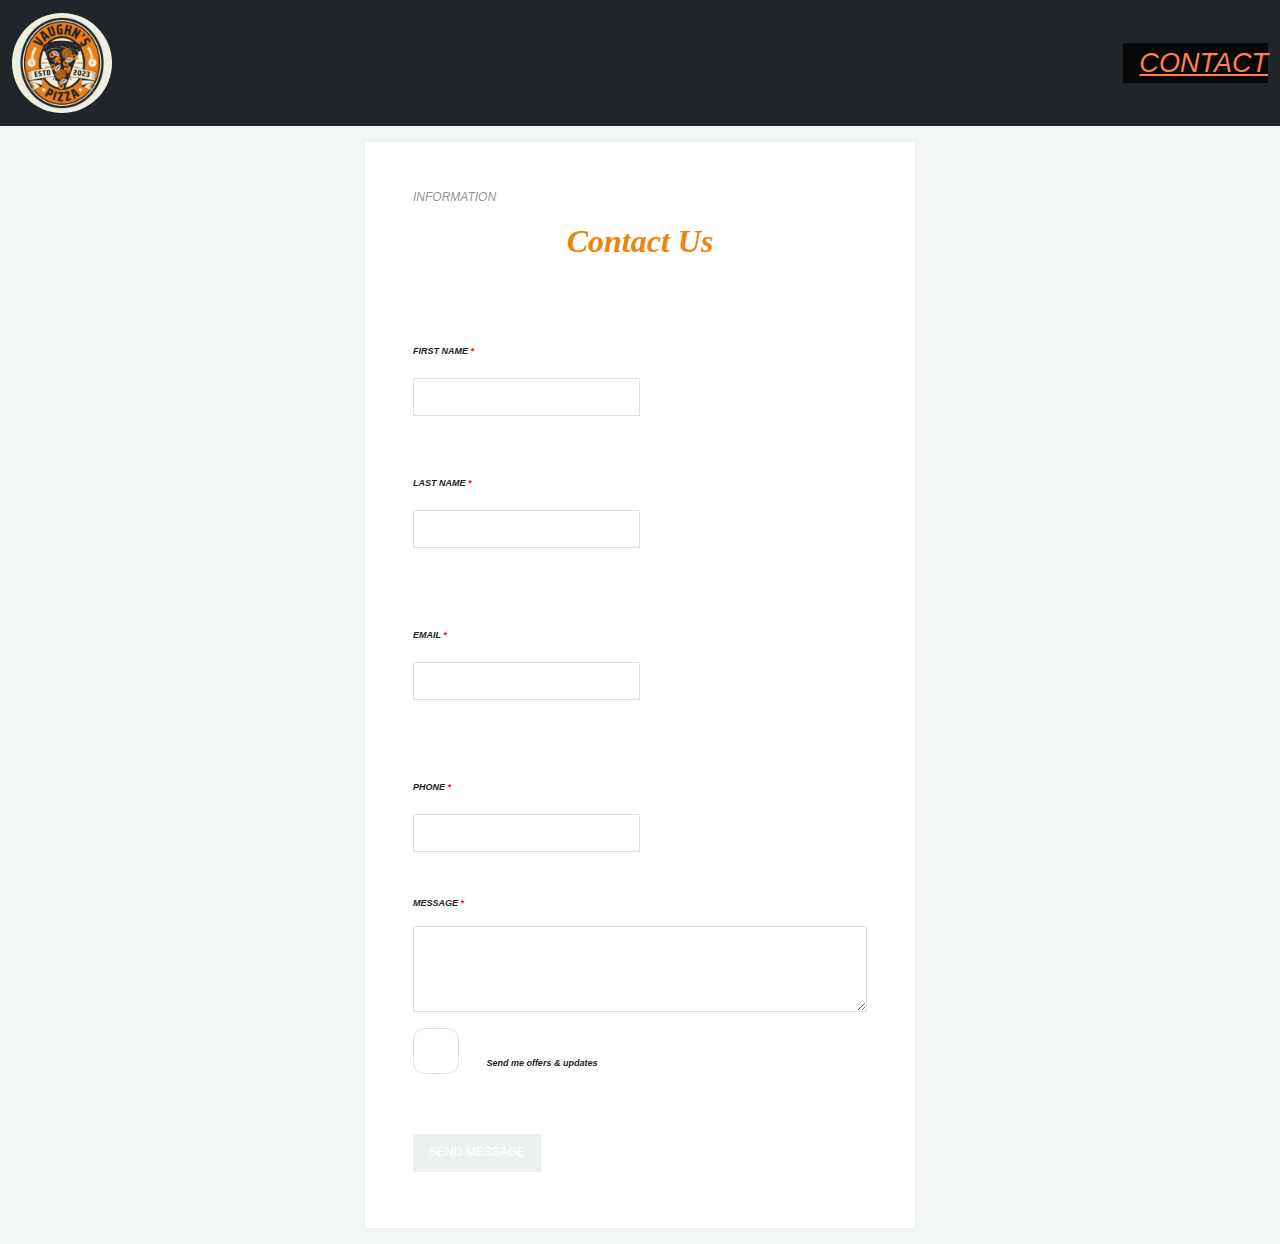
==== contact.html @ 2457ef6b "updating project" ====
<!DOCTYPE html>
<html lang="en">
<head>
    <meta charset="UTF-8">
    <meta name="viewport" content="width=device-width, initial-scale=1.0">
    <link href="https://cdn.jsdelivr.net/npm/bootstrap@5.3.3/dist/css/bootstrap.min.css" rel="stylesheet" integrity="sha384-QWTKZyjpPEjISv5WaRU9OFeRpok6YctnYmDr5pNlyT2bRjXh0JMhjY6hW+ALEwIH" crossorigin="anonymous">
    <link rel="stylesheet" href="./style.css">
   
    <title>Contact</title>
</head>
<body>
    <nav class="navbar navbar-expand-sm bg-dark navbar-dark">
        <div class="container-fluid">
          <a class="navbar-brand" href="#">
            <img src="./Vaughn’s.png" alt="Logo" style="width: 100px;" class="rounded-pill">
            <div class="NAVbar">
                <a href="#contact" class="NAVbar">CONTACT</a>
          </a>
        </div>
    </nav>
  
</head>

<body>
    <div class="container">
        <div class="row">
            <div class="card d-flex justify-content-center mx-auto my-3 p-5">
                <h6 class="text-muted">INFORMATION</h6>
                <h2>Contact Us</h2>
            
                    <div class="form-row">
                        <div class="form-group col-md-6 first">
                             <label for="inputFirstName">FIRST NAME <span>*</span></label>
                             <input type="text" class="form-control" id="inputFirstName" name="firstname" required>
                             <div id="fname_error" class="val_error"></div>
                           </div>
                           <div class="form-group col-md-6 first">
                              <label for="inputLastName">LAST NAME <span>*</span></label>
                              <input type="text" class="form-control" id="inputLastName" name="lastname">
                              <div id="lname_error" class="val_error"></div>
                        </div>	
                      </div>
                      <div class="form-row">
                        <div class="form-group col-md-6">
                             <label for="inputEmail">EMAIL <span>*</span></label>
                             <input type="email" class="form-control" id="inputEmail" name="youremail">
                             <div id="email_error" class="val_error"></div>
                           </div>
                           <div class="form-group col-md-6">
                              <label for="inputPhone">PHONE <span>*</span></label>
                              <input type="text" class="form-control" id="inputPhone" name="yourphoneno">
                              <div id="phone_error" class="val_error"></div>
                        </div>	
                      </div>
                      <div class="form-group mt-0">
                        <label for="exampleFormControlTextarea1">MESSAGE <span>*</span></label>
                        <textarea class="form-control" id="exampleFormControlTextarea1" rows="3" name="yourmessage"></textarea><div id="message_error" class="val_error"></div>
                      </div>
                      <div class="form-check form-check-inline">
                          <input class="form-check-input" type="checkbox" id="inlineCheckbox1" value="option1">
                          <label class="form-check-label" for="inlineCheckbox1">&nbsp;&nbsp;Send me offers & updates</label>
                    </div>
                    <div class="form-button pt-4">
                        <button type="submit" class="btn btn-primary btn-block btn-lg" value="Register" name="register"><span>SEND MESSAGE</span></button>
                    </div>
            </div>
        </div>
    </div>
</body>
</html>
---- style.css ----
div {
    font-style: italic;
    font-size: 130%;
}
img {
    background-size: cover;
}

  h2 {
    text-align: center;
  }
.carousel-image {
    width: 100%;
  height: fit-content;
}
.NAVbar {
    color: coral;
    text-align: justify;
    background-color: #070707;
}
.my-custom-button {
    background-color: #ff8c00; 
    color: #FFFFFF; /* White */
  }
.body {
    background: #0a0a0a;
  }
  
.ratings i {
    color: green;
  }
  
.install span {
    font-size: 12px;
  }
  
.col-md-4 {
    margin-top: 27px;
  }

  @import url('https://fonts.google.com/specimen/Roboto+Slab?query=roboto+slab');


body{
	background: #f1f5f5;
	font-family: Arial, Helvetica , sans-serif;
}
.card{
	border: none;
	border-radius: 0;
	width: 550px;
	box-shadow: 0 0 5px rgba(246, 124, 3, 0.1)
}
.text-muted{
	font-weight: 500!important;

	font-size: 12px;
	color: #6c757dcc!important;
}
h2{
	color: #ec850e;
	padding: 10px 0 20px;
	font-family: Roboto Slab!important;
	font-weight: bold;
}
.form-group{
	margin-top: 20px;
}
.first{
	margin-top: 0!important;
}
.form-control{
	border-radius: 0;
}
.form-group label{
	font-size: 9px;
	font-weight: bold;
}
.form-group span{
	color: rgb(255,0,0);
}
.form-control:focus{
	border: 1.5px solid #adb5bd;
	border-radius: 0;
	box-shadow: none;
	background: #ff000012;
	letter-spacing: 1px;
	color: #187e5f;
}
.form-check-label{
	font-size: 9px;
	font-weight: bold;
}
.btn-block{
	border-radius:0;
	border: none;
	background: rgb(239, 161, 6);
	margin-top: 10px;
	padding-top: 0px;
	background: #edf0f0;
}
.btn-block:hover{
	background: #030303;;
}
.btn-block:focus{
	box-shadow: none;
	background: #060606!important;
}
.btn-primary span{
	font-size: 12px;
}

.val_error{
	color: #dc3545;
	font-size: 10px;
	padding-top: 5px;
	font-weight: bold;
}

h5 {
    text-decoration: underline;
    color: #030303;
}
h3 {
    text-shadow: #edf0f0;
    text-align: center;
    text-decoration: underline;
}
*{
    padding:0;
    margin:0;
}

.wrapper{
    height:100vh;
    display:flex;
    justify-content:center;
    align-items:center;
    background-color:#eee;
}
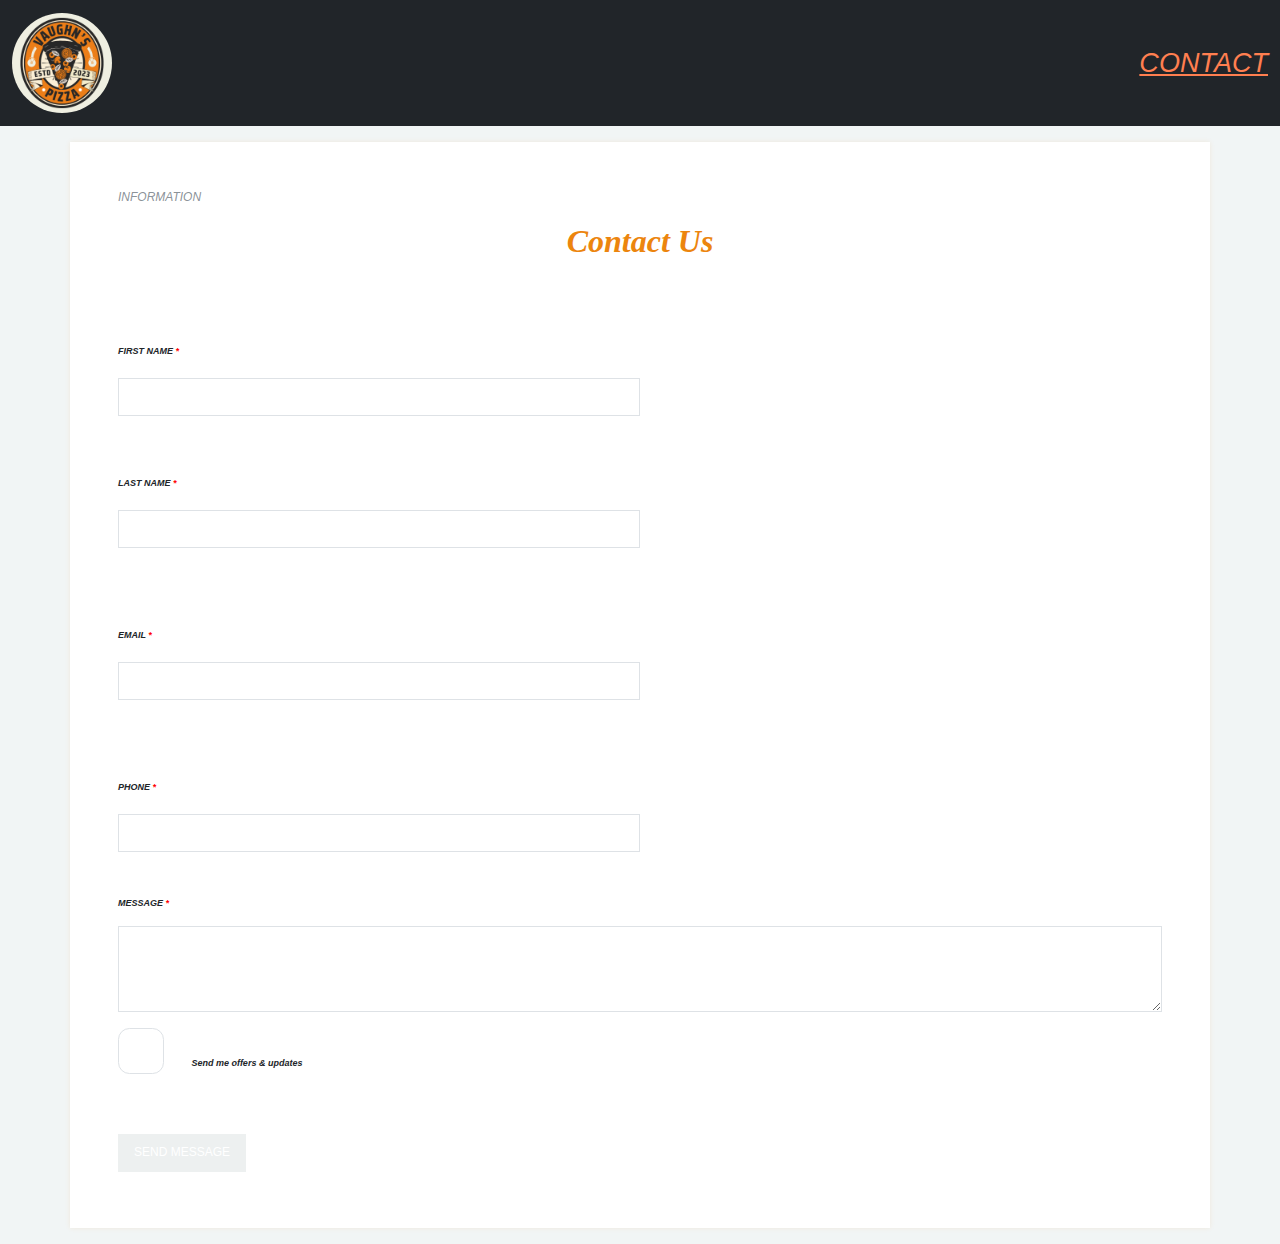
==== commit fd1f1823: "updated nav" ====
--- a/contact.html
+++ b/contact.html
@@ -1,70 +1,67 @@
 <!DOCTYPE html>
 <html lang="en">
-<head>
-    <meta charset="UTF-8">
-    <meta name="viewport" content="width=device-width, initial-scale=1.0">
-    <link href="https://cdn.jsdelivr.net/npm/bootstrap@5.3.3/dist/css/bootstrap.min.css" rel="stylesheet" integrity="sha384-QWTKZyjpPEjISv5WaRU9OFeRpok6YctnYmDr5pNlyT2bRjXh0JMhjY6hW+ALEwIH" crossorigin="anonymous">
-    <link rel="stylesheet" href="./style.css">
-   
-    <title>Contact</title>
-</head>
-<body>
-    <nav class="navbar navbar-expand-sm bg-dark navbar-dark">
-        <div class="container-fluid">
-          <a class="navbar-brand" href="#">
-            <img src="./Vaughn’s.png" alt="Logo" style="width: 100px;" class="rounded-pill">
-            <div class="NAVbar">
-                <a href="#contact" class="NAVbar">CONTACT</a>
-          </a>
-        </div>
-    </nav>
-  
-</head>
-
-<body>
-    <div class="container">
-        <div class="row">
-            <div class="card d-flex justify-content-center mx-auto my-3 p-5">
-                <h6 class="text-muted">INFORMATION</h6>
-                <h2>Contact Us</h2>
-            
-                    <div class="form-row">
-                        <div class="form-group col-md-6 first">
-                             <label for="inputFirstName">FIRST NAME <span>*</span></label>
-                             <input type="text" class="form-control" id="inputFirstName" name="firstname" required>
-                             <div id="fname_error" class="val_error"></div>
-                           </div>
-                           <div class="form-group col-md-6 first">
-                              <label for="inputLastName">LAST NAME <span>*</span></label>
-                              <input type="text" class="form-control" id="inputLastName" name="lastname">
-                              <div id="lname_error" class="val_error"></div>
-                        </div>	
-                      </div>
-                      <div class="form-row">
-                        <div class="form-group col-md-6">
-                             <label for="inputEmail">EMAIL <span>*</span></label>
-                             <input type="email" class="form-control" id="inputEmail" name="youremail">
-                             <div id="email_error" class="val_error"></div>
-                           </div>
-                           <div class="form-group col-md-6">
-                              <label for="inputPhone">PHONE <span>*</span></label>
-                              <input type="text" class="form-control" id="inputPhone" name="yourphoneno">
-                              <div id="phone_error" class="val_error"></div>
-                        </div>	
-                      </div>
-                      <div class="form-group mt-0">
-                        <label for="exampleFormControlTextarea1">MESSAGE <span>*</span></label>
-                        <textarea class="form-control" id="exampleFormControlTextarea1" rows="3" name="yourmessage"></textarea><div id="message_error" class="val_error"></div>
-                      </div>
-                      <div class="form-check form-check-inline">
-                          <input class="form-check-input" type="checkbox" id="inlineCheckbox1" value="option1">
-                          <label class="form-check-label" for="inlineCheckbox1">&nbsp;&nbsp;Send me offers & updates</label>
-                    </div>
-                    <div class="form-button pt-4">
-                        <button type="submit" class="btn btn-primary btn-block btn-lg" value="Register" name="register"><span>SEND MESSAGE</span></button>
-                    </div>
+    <head>
+        <meta charset="UTF-8">
+        <meta name="viewport" content="width=device-width, initial-scale=1.0">
+        <link href="https://cdn.jsdelivr.net/npm/bootstrap@5.3.3/dist/css/bootstrap.min.css" rel="stylesheet" integrity="sha384-QWTKZyjpPEjISv5WaRU9OFeRpok6YctnYmDr5pNlyT2bRjXh0JMhjY6hW+ALEwIH" crossorigin="anonymous">
+        <link rel="stylesheet" href="./style.css">
+    
+        <title>Contact</title>
+    </head>
+    <body>
+        <nav class="navbar navbar-expand-sm bg-dark navbar-dark">
+            <div class="container-fluid">
+            <a class="navbar-brand" href="#">
+                <img src="./Vaughn’s.png" alt="Logo" style="width: 100px;" class="rounded-pill">
+                <div class="NAVbar">
+                    <a href="#contact" class="NAVbar">CONTACT</a>
+            </a>
+            </div>
+        </nav>
+    
+        <div class="container">
+            <div class="row">
+                <div class="card d-flex justify-content-center mx-auto my-3 p-5">
+                    <h6 class="text-muted">INFORMATION</h6>
+                    <h2>Contact Us</h2>
+                
+                        <div class="form-row">
+                            <div class="form-group col-md-6 first">
+                                <label for="inputFirstName">FIRST NAME <span>*</span></label>
+                                <input type="text" class="form-control" id="inputFirstName" name="firstname" required>
+                                <div id="fname_error" class="val_error"></div>
+                            </div>
+                            <div class="form-group col-md-6 first">
+                                <label for="inputLastName">LAST NAME <span>*</span></label>
+                                <input type="text" class="form-control" id="inputLastName" name="lastname">
+                                <div id="lname_error" class="val_error"></div>
+                            </div>	
+                        </div>
+                        <div class="form-row">
+                            <div class="form-group col-md-6">
+                                <label for="inputEmail">EMAIL <span>*</span></label>
+                                <input type="email" class="form-control" id="inputEmail" name="youremail">
+                                <div id="email_error" class="val_error"></div>
+                            </div>
+                            <div class="form-group col-md-6">
+                                <label for="inputPhone">PHONE <span>*</span></label>
+                                <input type="text" class="form-control" id="inputPhone" name="yourphoneno">
+                                <div id="phone_error" class="val_error"></div>
+                            </div>	
+                        </div>
+                        <div class="form-group mt-0">
+                            <label for="exampleFormControlTextarea1">MESSAGE <span>*</span></label>
+                            <textarea class="form-control" id="exampleFormControlTextarea1" rows="3" name="yourmessage"></textarea><div id="message_error" class="val_error"></div>
+                        </div>
+                        <div class="form-check form-check-inline">
+                            <input class="form-check-input" type="checkbox" id="inlineCheckbox1" value="option1">
+                            <label class="form-check-label" for="inlineCheckbox1">&nbsp;&nbsp;Send me offers & updates</label>
+                        </div>
+                        <div class="form-button pt-4">
+                            <button type="submit" class="btn btn-primary btn-block btn-lg" value="Register" name="register"><span>SEND MESSAGE</span></button>
+                        </div>
+                </div>
             </div>
         </div>
-    </div>
-</body>
+    </body>
 </html>--- a/style.css
+++ b/style.css
@@ -16,7 +16,7 @@
 .NAVbar {
     color: coral;
     text-align: justify;
-    background-color: #070707;
+    /* background-color: #070707; */
 }
 .my-custom-button {
     background-color: #ff8c00; 
@@ -48,7 +48,6 @@
 .card{
 	border: none;
 	border-radius: 0;
-	width: 550px;
 	box-shadow: 0 0 5px rgba(246, 124, 3, 0.1)
 }
 .text-muted{
@@ -57,12 +56,14 @@
 	font-size: 12px;
 	color: #6c757dcc!important;
 }
+
 h2{
 	color: #ec850e;
 	padding: 10px 0 20px;
 	font-family: Roboto Slab!important;
 	font-weight: bold;
 }
+
 .form-group{
 	margin-top: 20px;
 }
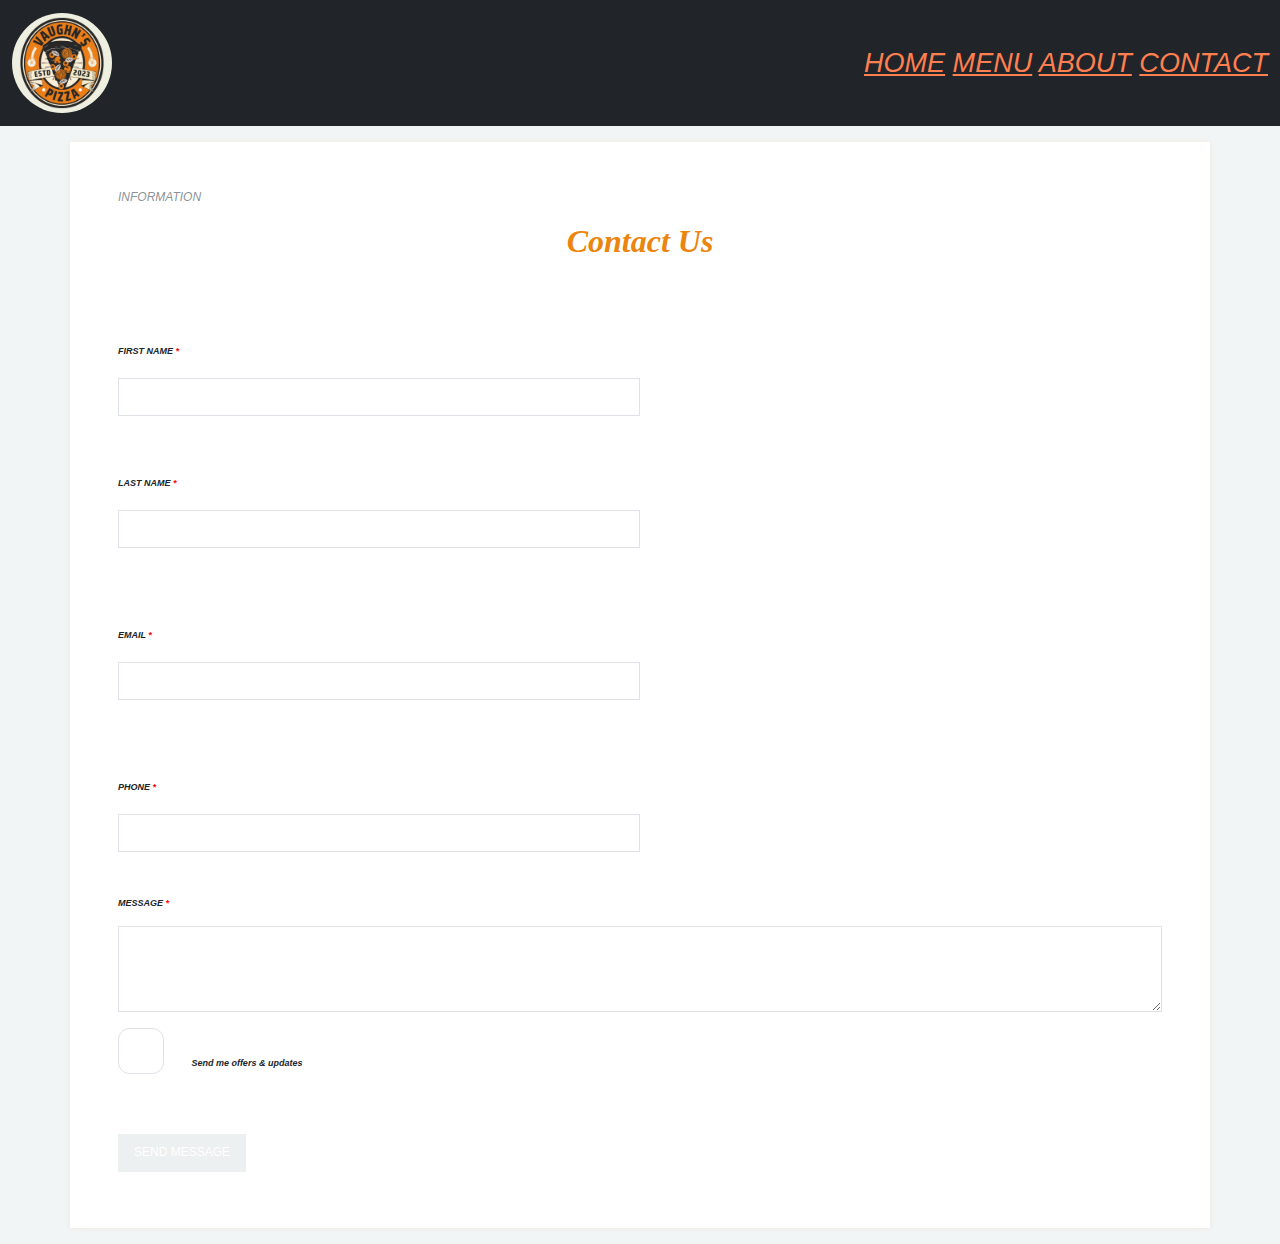
==== commit d6ce1976: "update project" ====
--- a/contact.html
+++ b/contact.html
@@ -4,18 +4,22 @@
         <meta charset="UTF-8">
         <meta name="viewport" content="width=device-width, initial-scale=1.0">
         <link href="https://cdn.jsdelivr.net/npm/bootstrap@5.3.3/dist/css/bootstrap.min.css" rel="stylesheet" integrity="sha384-QWTKZyjpPEjISv5WaRU9OFeRpok6YctnYmDr5pNlyT2bRjXh0JMhjY6hW+ALEwIH" crossorigin="anonymous">
-        <link rel="stylesheet" href="./style.css">
+        <link rel="stylesheet" href="./style/style.css">
     
         <title>Contact</title>
     </head>
     <body>
         <nav class="navbar navbar-expand-sm bg-dark navbar-dark">
             <div class="container-fluid">
-            <a class="navbar-brand" href="#">
-                <img src="./Vaughn’s.png" alt="Logo" style="width: 100px;" class="rounded-pill">
-                <div class="NAVbar">
-                    <a href="#contact" class="NAVbar">CONTACT</a>
-            </a>
+              <a class="navbar-brand" href="#">
+                <img src="./images/Vaughn’s.png" alt="Logo" style="width: 100px;" class="rounded-pill">
+              </a>
+              <div class="NAVbar">
+                <a href="/index.html" class="NAVbar">HOME</a>
+                <a href="/Menu.html" class="NAVbar">MENU</a>
+                <a href="./Aboutme.html" class="NAVbar">ABOUT</a>
+                <a href="/contact.html" class="NAVbar">CONTACT</a>
+              </div>
             </div>
         </nav>
     
@@ -24,42 +28,44 @@
                 <div class="card d-flex justify-content-center mx-auto my-3 p-5">
                     <h6 class="text-muted">INFORMATION</h6>
                     <h2>Contact Us</h2>
-                
-                        <div class="form-row">
-                            <div class="form-group col-md-6 first">
-                                <label for="inputFirstName">FIRST NAME <span>*</span></label>
-                                <input type="text" class="form-control" id="inputFirstName" name="firstname" required>
-                                <div id="fname_error" class="val_error"></div>
+                        <form action="./contact.html" method="get" >
+                            <div class="form-row">
+                                <div class="form-group col-md-6 first">
+                                    <label for="inputFirstName">FIRST NAME <span>*</span></label>
+                                    <input type="text" class="form-control" id="inputFirstName" name="firstname" required>
+                                    <div id="fname_error" class="val_error"></div>
+                                </div>
+                                <div class="form-group col-md-6 first">
+                                    <label for="inputLastName">LAST NAME <span>*</span></label>
+                                    <input type="text" class="form-control" id="inputLastName" name="lastname">
+                                    <div id="lname_error" class="val_error"></div>
+                                </div>	
                             </div>
-                            <div class="form-group col-md-6 first">
-                                <label for="inputLastName">LAST NAME <span>*</span></label>
-                                <input type="text" class="form-control" id="inputLastName" name="lastname">
-                                <div id="lname_error" class="val_error"></div>
-                            </div>	
-                        </div>
-                        <div class="form-row">
-                            <div class="form-group col-md-6">
-                                <label for="inputEmail">EMAIL <span>*</span></label>
-                                <input type="email" class="form-control" id="inputEmail" name="youremail">
-                                <div id="email_error" class="val_error"></div>
+                            <div class="form-row">
+                                <div class="form-group col-md-6">
+                                    <label for="inputEmail">EMAIL <span>*</span></label>
+                                    <input type="email" class="form-control" id="inputEmail" name="youremail">
+                                    <div id="email_error" class="val_error"></div>
+                                </div>
+                                <div class="form-group col-md-6">
+                                    <label for="inputPhone">PHONE <span>*</span></label>
+                                    <input type="text" class="form-control" id="inputPhone" name="yourphoneno">
+                                    <div id="phone_error" class="val_error"></div>
+                                </div>	
                             </div>
-                            <div class="form-group col-md-6">
-                                <label for="inputPhone">PHONE <span>*</span></label>
-                                <input type="text" class="form-control" id="inputPhone" name="yourphoneno">
-                                <div id="phone_error" class="val_error"></div>
-                            </div>	
-                        </div>
-                        <div class="form-group mt-0">
-                            <label for="exampleFormControlTextarea1">MESSAGE <span>*</span></label>
-                            <textarea class="form-control" id="exampleFormControlTextarea1" rows="3" name="yourmessage"></textarea><div id="message_error" class="val_error"></div>
-                        </div>
-                        <div class="form-check form-check-inline">
-                            <input class="form-check-input" type="checkbox" id="inlineCheckbox1" value="option1">
-                            <label class="form-check-label" for="inlineCheckbox1">&nbsp;&nbsp;Send me offers & updates</label>
-                        </div>
-                        <div class="form-button pt-4">
-                            <button type="submit" class="btn btn-primary btn-block btn-lg" value="Register" name="register"><span>SEND MESSAGE</span></button>
-                        </div>
+                            <div class="form-group mt-0">
+                                <label for="exampleFormControlTextarea1">MESSAGE <span>*</span></label>
+                                <textarea class="form-control" id="exampleFormControlTextarea1" rows="3" name="yourmessage"></textarea><div id="message_error" class="val_error"></div>
+                            </div>
+                            <div class="form-check form-check-inline">
+                                <input class="form-check-input" type="checkbox" id="inlineCheckbox1" value="option1">
+                                <label class="form-check-label" for="inlineCheckbox1">&nbsp;&nbsp;Send me offers & updates</label>
+                            </div>
+                            <div class="form-button pt-4">
+                                <button type="submit" class="btn btn-primary btn-block btn-lg" value="Register" name="register"><span>SEND MESSAGE</span></button>
+                            </div>
+                        </form>
+                        
                 </div>
             </div>
         </div>
--- a/style/style.css
+++ b/style/style.css
@@ -0,0 +1,150 @@
+div {
+    font-style: italic;
+    font-size: 130%;
+}
+img {
+    background-size: cover;
+}
+
+  h2 {
+    text-align: center;
+  }
+.carousel-image {
+    width: 100%;
+  height: fit-content;
+}
+.NAVbar {
+    color: coral;
+    text-align: justify;
+    /* background-color: #070707; */
+}
+.my-custom-button {
+    background-color: #ff8c00; 
+    color: #FFFFFF; /* White */
+  }
+.body {
+    background: #0a0a0a;
+  }
+  
+.ratings i {
+    color: green;
+  }
+  
+.install span {
+    font-size: 12px;
+  }
+  
+.col-md-4 {
+    margin-top: 27px;
+  }
+
+  @import url('https://fonts.google.com/specimen/Roboto+Slab?query=roboto+slab');
+
+
+body{
+	background: #f1f5f5;
+	font-family: Arial, Helvetica , sans-serif;
+}
+.card{
+	border: none;
+	border-radius: 0;
+	box-shadow: 0 0 5px rgba(246, 124, 3, 0.1)
+}
+.text-muted{
+	font-weight: 500!important;
+
+	font-size: 12px;
+	color: #6c757dcc!important;
+}
+
+h2{
+	color: #ec850e;
+	padding: 10px 0 20px;
+	font-family: Roboto Slab!important;
+	font-weight: bold;
+}
+
+.form-group{
+	margin-top: 20px;
+}
+.first{
+	margin-top: 0!important;
+}
+.form-control{
+	border-radius: 0;
+}
+.form-group label{
+	font-size: 9px;
+	font-weight: bold;
+}
+.form-group span{
+	color: rgb(255,0,0);
+}
+.form-control:focus{
+	border: 1.5px solid #adb5bd;
+	border-radius: 0;
+	box-shadow: none;
+	background: #ff000012;
+	letter-spacing: 1px;
+	color: #187e5f;
+}
+.form-check-label{
+	font-size: 9px;
+	font-weight: bold;
+}
+.btn-block{
+	border-radius:0;
+	border: none;
+	background: rgb(239, 161, 6);
+	margin-top: 10px;
+	padding-top: 0px;
+	background: #edf0f0;
+}
+.btn-block:hover{
+	background: #030303;;
+}
+.btn-block:focus{
+	box-shadow: none;
+	background: #060606!important;
+}
+.btn-primary span{
+	font-size: 12px;
+}
+
+.val_error{
+	color: #dc3545;
+	font-size: 10px;
+	padding-top: 5px;
+	font-weight: bold;
+}
+
+h5 {
+    text-decoration: underline;
+    color: #030303;
+}
+h3 {
+    text-shadow: #edf0f0;
+    text-align: center;
+    text-decoration: underline;
+}
+*{
+    padding:0;
+    margin:0;
+}
+
+.wrapper{
+    height:100vh;
+    display:flex;
+    justify-content:center;
+    align-items:center;
+    background-color:#eee;
+}
+
+.rounded {
+    width: 500px;
+}
+.list-group-item {
+	text-align: center;
+	color: black;
+	background-color: #ec850e;
+}
